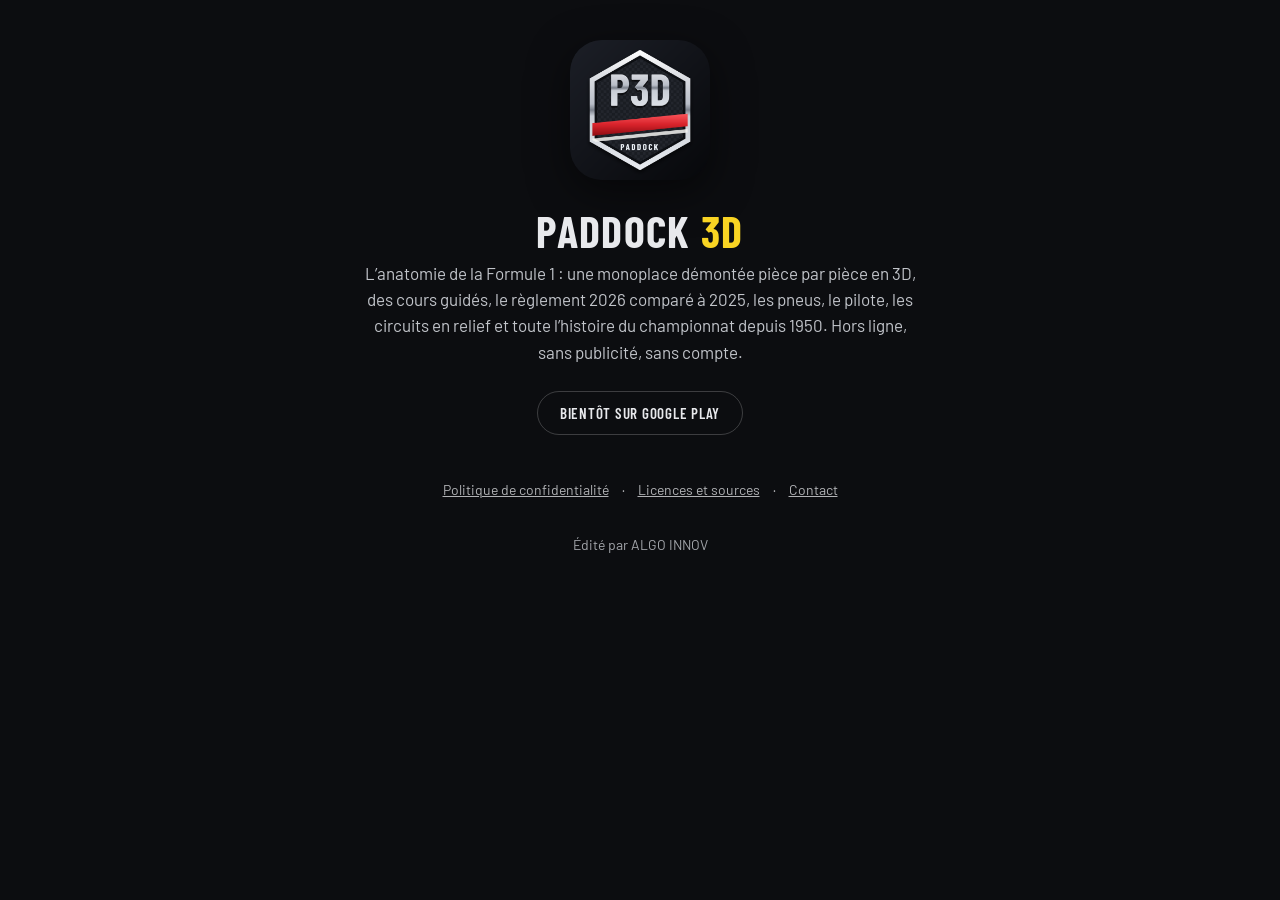
==== index.html @ 7f95295f "Site Paddock 3D : accueil, confidentialité, licences Co-Authored-By: Claude Fable 5.1 <noreply@anthr" ====
<!doctype html>
<html lang="fr">
<head>
<meta charset="utf-8">
<meta name="viewport" content="width=device-width, initial-scale=1">
<title>Paddock 3D · L’anatomie de la Formule 1</title>
<meta name="description" content="Paddock 3D : démonte une Formule 1 pièce par pièce en 3D. Cours, règlement 2026, pneus, pilote, circuits et 75 ans d’histoire, hors ligne et sans publicité. Une application ALGO INNOV.">
<link rel="icon" type="image/png" href="logo/paddock3d-64.png">
<link rel="stylesheet" href="fonts/fonts.css?v=32">
<link rel="stylesheet" href="f1.css?v=32">
<style>main{max-width:760px;margin:0 auto;padding:40px 16px 60px;text-align:center;color:#e8e9ec} img.logo{width:140px;height:140px;border-radius:32px;box-shadow:0 12px 40px rgba(0,0,0,.5)} h1{font:700 44px/1.05 'Barlow Condensed',sans-serif;text-transform:uppercase;margin:22px 0 6px} h1 i{font-style:normal;color:#f9d423} p{font-size:17px;line-height:1.55;opacity:.9;max-width:560px;margin:0 auto} .soon{display:inline-block;margin:26px 0 10px;padding:12px 22px;border-radius:999px;border:1px solid rgba(255,255,255,.2);font:600 15px 'Barlow Condensed',sans-serif;text-transform:uppercase;letter-spacing:.05em} .links{margin-top:34px;font-size:14px;opacity:.75} .links a{color:#e8e9ec;margin:0 10px}</style>
</head>
<body>
<main>
  <img class="logo" src="logo/paddock3d-512.png" alt="Paddock 3D">
  <h1>Paddock <i>3D</i></h1>
  <p>L’anatomie de la Formule 1 : une monoplace démontée pièce par pièce en 3D, des cours guidés, le règlement 2026 comparé à 2025, les pneus, le pilote, les circuits en relief et toute l’histoire du championnat depuis 1950. Hors ligne, sans publicité, sans compte.</p>
  <span class="soon">Bientôt sur Google Play</span>
  <div class="links"><a href="confidentialite.html">Politique de confidentialité</a> · <a href="credits.html">Licences et sources</a> · <a href="mailto:jcf.invest.holding@gmail.com">Contact</a></div>
  <p class="links">Édité par ALGO INNOV</p>
</main>
</body>
</html>
---- fonts/fonts.css ----
/* Barlow et Barlow Condensed (Google Fonts, licence SIL OFL 1.1) : copie locale pour le hors ligne */
@font-face {
  font-family: 'Barlow';
  font-style: normal;
  font-weight: 400;
  font-display: swap;
  src: url(Barlow-400-latin-ext.woff2) format('woff2');
  unicode-range: U+0100-02BA, U+02BD-02C5, U+02C7-02CC, U+02CE-02D7, U+02DD-02FF, U+0304, U+0308, U+0329, U+1D00-1DBF, U+1E00-1E9F, U+1EF2-1EFF, U+2020, U+20A0-20AB, U+20AD-20C4, U+2113, U+2C60-2C7F, U+A720-A7FF;
}
@font-face {
  font-family: 'Barlow';
  font-style: normal;
  font-weight: 400;
  font-display: swap;
  src: url(Barlow-400-latin.woff2) format('woff2');
  unicode-range: U+0000-00FF, U+0131, U+0152-0153, U+02BB-02BC, U+02C6, U+02DA, U+02DC, U+0304, U+0308, U+0329, U+2000-206F, U+20AC, U+2122, U+2191, U+2193, U+2212, U+2215, U+FEFF, U+FFFD;
}
@font-face {
  font-family: 'Barlow';
  font-style: normal;
  font-weight: 500;
  font-display: swap;
  src: url(Barlow-500-latin-ext.woff2) format('woff2');
  unicode-range: U+0100-02BA, U+02BD-02C5, U+02C7-02CC, U+02CE-02D7, U+02DD-02FF, U+0304, U+0308, U+0329, U+1D00-1DBF, U+1E00-1E9F, U+1EF2-1EFF, U+2020, U+20A0-20AB, U+20AD-20C4, U+2113, U+2C60-2C7F, U+A720-A7FF;
}
@font-face {
  font-family: 'Barlow';
  font-style: normal;
  font-weight: 500;
  font-display: swap;
  src: url(Barlow-500-latin.woff2) format('woff2');
  unicode-range: U+0000-00FF, U+0131, U+0152-0153, U+02BB-02BC, U+02C6, U+02DA, U+02DC, U+0304, U+0308, U+0329, U+2000-206F, U+20AC, U+2122, U+2191, U+2193, U+2212, U+2215, U+FEFF, U+FFFD;
}
@font-face {
  font-family: 'Barlow';
  font-style: normal;
  font-weight: 600;
  font-display: swap;
  src: url(Barlow-600-latin-ext.woff2) format('woff2');
  unicode-range: U+0100-02BA, U+02BD-02C5, U+02C7-02CC, U+02CE-02D7, U+02DD-02FF, U+0304, U+0308, U+0329, U+1D00-1DBF, U+1E00-1E9F, U+1EF2-1EFF, U+2020, U+20A0-20AB, U+20AD-20C4, U+2113, U+2C60-2C7F, U+A720-A7FF;
}
@font-face {
  font-family: 'Barlow';
  font-style: normal;
  font-weight: 600;
  font-display: swap;
  src: url(Barlow-600-latin.woff2) format('woff2');
  unicode-range: U+0000-00FF, U+0131, U+0152-0153, U+02BB-02BC, U+02C6, U+02DA, U+02DC, U+0304, U+0308, U+0329, U+2000-206F, U+20AC, U+2122, U+2191, U+2193, U+2212, U+2215, U+FEFF, U+FFFD;
}
@font-face {
  font-family: 'Barlow Condensed';
  font-style: normal;
  font-weight: 500;
  font-display: swap;
  src: url(BarlowCondensed-500-latin-ext.woff2) format('woff2');
  unicode-range: U+0100-02BA, U+02BD-02C5, U+02C7-02CC, U+02CE-02D7, U+02DD-02FF, U+0304, U+0308, U+0329, U+1D00-1DBF, U+1E00-1E9F, U+1EF2-1EFF, U+2020, U+20A0-20AB, U+20AD-20C4, U+2113, U+2C60-2C7F, U+A720-A7FF;
}
@font-face {
  font-family: 'Barlow Condensed';
  font-style: normal;
  font-weight: 500;
  font-display: swap;
  src: url(BarlowCondensed-500-latin.woff2) format('woff2');
  unicode-range: U+0000-00FF, U+0131, U+0152-0153, U+02BB-02BC, U+02C6, U+02DA, U+02DC, U+0304, U+0308, U+0329, U+2000-206F, U+20AC, U+2122, U+2191, U+2193, U+2212, U+2215, U+FEFF, U+FFFD;
}
@font-face {
  font-family: 'Barlow Condensed';
  font-style: normal;
  font-weight: 600;
  font-display: swap;
  src: url(BarlowCondensed-600-latin-ext.woff2) format('woff2');
  unicode-range: U+0100-02BA, U+02BD-02C5, U+02C7-02CC, U+02CE-02D7, U+02DD-02FF, U+0304, U+0308, U+0329, U+1D00-1DBF, U+1E00-1E9F, U+1EF2-1EFF, U+2020, U+20A0-20AB, U+20AD-20C4, U+2113, U+2C60-2C7F, U+A720-A7FF;
}
@font-face {
  font-family: 'Barlow Condensed';
  font-style: normal;
  font-weight: 600;
  font-display: swap;
  src: url(BarlowCondensed-600-latin.woff2) format('woff2');
  unicode-range: U+0000-00FF, U+0131, U+0152-0153, U+02BB-02BC, U+02C6, U+02DA, U+02DC, U+0304, U+0308, U+0329, U+2000-206F, U+20AC, U+2122, U+2191, U+2193, U+2212, U+2215, U+FEFF, U+FFFD;
}
@font-face {
  font-family: 'Barlow Condensed';
  font-style: normal;
  font-weight: 700;
  font-display: swap;
  src: url(BarlowCondensed-700-latin-ext.woff2) format('woff2');
  unicode-range: U+0100-02BA, U+02BD-02C5, U+02C7-02CC, U+02CE-02D7, U+02DD-02FF, U+0304, U+0308, U+0329, U+1D00-1DBF, U+1E00-1E9F, U+1EF2-1EFF, U+2020, U+20A0-20AB, U+20AD-20C4, U+2113, U+2C60-2C7F, U+A720-A7FF;
}
@font-face {
  font-family: 'Barlow Condensed';
  font-style: normal;
  font-weight: 700;
  font-display: swap;
  src: url(BarlowCondensed-700-latin.woff2) format('woff2');
  unicode-range: U+0000-00FF, U+0131, U+0152-0153, U+02BB-02BC, U+02C6, U+02DA, U+02DC, U+0304, U+0308, U+0329, U+2000-206F, U+20AC, U+2122, U+2191, U+2193, U+2212, U+2215, U+FEFF, U+FFFD;
}
---- f1.css ----
/* Feuille partagée des pages « contenu » (pneus, pilote, règles, drapeaux, championnat, circuits). Même thème sombre que la page voiture. */
:root{
  --bg:#0c0d10; --bg2:#121419; --panel:rgba(18,20,24,.88); --fg:#f1f2f4; --fg2:#9aa0ab; --fg3:#d5d8de;
  --line:rgba(255,255,255,.1); --fill:rgba(255,255,255,.08); --fill2:rgba(255,255,255,.14);
  --accent:#d8232b; --amber:#f5a623; --green:#2fbf71; --blue:#3a8dde;
  --display:'Barlow Condensed','Arial Narrow',Impact,sans-serif; --body:'Barlow','Segoe UI',system-ui,sans-serif;
  color-scheme:dark;
}
*{box-sizing:border-box}
[hidden]{display:none !important}
html{-webkit-text-size-adjust:100%}
body{margin:0;background:var(--bg);color:var(--fg);font:15px/1.5 var(--body);-webkit-font-smoothing:antialiased;min-height:100%}
a{color:var(--fg)}
h1,h2,h3{font-family:var(--display);text-transform:uppercase;letter-spacing:.03em;margin:0}
h1{font-size:28px;line-height:1} h1 i{font-style:normal;color:var(--accent)}
h2{font-size:30px;line-height:1.05;text-wrap:balance}
h3{font-size:22px;line-height:1.1}
p{margin:0;color:var(--fg3)}
.eyebrow{font:600 12px var(--display);letter-spacing:.14em;text-transform:uppercase;color:var(--amber)}
.muted{color:var(--fg2)}
button,.btn{font:600 13px var(--display);letter-spacing:.06em;text-transform:uppercase;color:var(--fg);background:var(--fill);border:1px solid var(--line);border-radius:999px;padding:8px 14px;cursor:pointer;white-space:nowrap;text-decoration:none;display:inline-block;transition:background .15s,border-color .15s}
button:hover,.btn:hover{background:var(--fill2)}
button.on,.btn.on{background:linear-gradient(135deg,#e8373f,#b8131b);border-color:transparent;box-shadow:0 4px 14px rgba(216,35,43,.35)}
button.ghost{background:transparent}
/* en-tête et navigation du site */
header.site{position:sticky;top:0;z-index:5;background:linear-gradient(rgba(12,13,16,.98),rgba(12,13,16,.9));backdrop-filter:blur(14px);-webkit-backdrop-filter:blur(14px);border-bottom:1px solid var(--line);padding:10px 16px 10px;padding-top:calc(10px + env(safe-area-inset-top,0px))}
header.site .row{display:flex;align-items:center;gap:16px;flex-wrap:wrap}
header.site .sub{color:var(--fg2);font-size:13px}
header.site .brand{display:flex;align-items:center;gap:10px;text-decoration:none;color:inherit} header.site .brand img{border-radius:7px}
.langsw{margin-left:auto;display:inline-flex;gap:2px;padding:3px;border:1px solid var(--line);border-radius:999px;background:rgba(255,255,255,.04)}
.langsw button{border:0;border-radius:999px;padding:5px 10px;font-size:11px;background:transparent;box-shadow:none} .langsw button.on{background:var(--accent)}
nav.sitenav{display:inline-flex;gap:3px;overflow-x:auto;scrollbar-width:none;margin-top:10px;padding:4px;max-width:100%;background:rgba(255,255,255,.05);border:1px solid var(--line);border-radius:999px}
nav.sitenav::-webkit-scrollbar{display:none}
nav.sitenav a{flex:none;display:inline-flex;align-items:center;gap:7px;font:600 13px var(--display);letter-spacing:.06em;text-transform:uppercase;color:var(--fg2);text-decoration:none;border-radius:999px;padding:7px 13px 7px 10px;transition:background .15s,color .15s}
nav.sitenav a svg{opacity:.9} nav.sitenav a .s{display:none}
nav.sitenav a:hover{background:var(--fill2);color:var(--fg)}
nav.sitenav a.on{background:linear-gradient(135deg,#e8373f,#b8131b);color:#fff;box-shadow:0 4px 14px rgba(216,35,43,.35)}
/* mise en page */
main.page{max-width:1120px;overflow-x:clip;margin:0 auto;padding:22px 16px calc(32px + env(safe-area-inset-bottom,0px));display:flex;flex-direction:column;gap:28px}
section.block{display:flex;flex-direction:column;gap:14px}
section.block.intro{display:grid;grid-template-columns:1.2fr .8fr;gap:18px;align-items:start}
.lead{font-size:17px;color:var(--fg3)}
.grid{display:grid;gap:12px;grid-template-columns:repeat(auto-fit,minmax(230px,1fr))}
.grid.wide{grid-template-columns:repeat(auto-fit,minmax(300px,1fr))}
.card{background:var(--bg2);border:1px solid var(--line);border-radius:14px;padding:14px 16px;display:flex;flex-direction:column;gap:8px;min-width:0}
.card h3{font-size:20px}
.card .tag{align-self:flex-start;font:600 11px var(--display);letter-spacing:.12em;text-transform:uppercase;padding:3px 7px;border-radius:3px;background:var(--fill)}
dl.facts{margin:0;display:grid;grid-template-columns:1fr auto;gap:5px 14px;font-size:14px;border-top:1px solid var(--line);padding-top:8px}
dl.facts dt{color:var(--fg2)} dl.facts dd{margin:0;text-align:right;font-variant-numeric:tabular-nums;font-weight:600}
.why{border-left:3px solid var(--accent);padding-left:10px;font-size:14px;color:var(--fg3)}
.note{border-left:3px solid var(--amber);padding-left:10px;font-size:14px;color:var(--fg3)}
.pill{display:inline-block;padding:2px 8px;border-radius:999px;font:600 12px var(--display);letter-spacing:.06em;text-transform:uppercase;background:var(--fill)}
table.data{width:100%;border-collapse:collapse;font-size:14px;font-variant-numeric:tabular-nums}
table.data th,table.data td{padding:8px 10px;border-bottom:1px solid var(--line);text-align:left;vertical-align:top}
table.data th{font:600 12px var(--display);letter-spacing:.1em;text-transform:uppercase;color:var(--fg2)}
table.data td.num{text-align:right;font-weight:600}
table.data tr.me{background:rgba(216,35,43,.14)}
.tablewrap{overflow-x:auto;-webkit-overflow-scrolling:touch;border:1px solid var(--line);border-radius:14px}
/* panneau explorateur : figure à gauche, fiche à droite (empilés sur mobile) */
.explorer{display:grid;grid-template-columns:minmax(0,1.1fr) minmax(0,.9fr);gap:16px;align-items:start}
.explorer > *{min-width:0}
.grid > *,.sessions > *{min-width:0}
.explorer .figure{background:var(--bg2);border:1px solid var(--line);border-radius:8px;padding:12px;min-height:320px;position:relative}
.explorer .figure svg{width:100%;height:auto;display:block}
.hot{cursor:pointer}
.hot circle{fill:rgba(12,13,16,.8);stroke:rgba(255,255,255,.7);stroke-width:1.5;transition:fill .15s,stroke .15s}
.hot text{fill:#fff;font:600 11px var(--display);text-anchor:middle;dominant-baseline:central;pointer-events:none}
.hot:hover circle{stroke:var(--amber)}
.hot.on circle{fill:var(--accent);stroke:var(--accent)}
.fiche{background:var(--panel);border:1px solid var(--line);border-radius:14px;padding:16px 18px;display:flex;flex-direction:column;gap:10px;position:sticky;top:112px}
.fiche h3{font-size:26px}
.fiche .nav{display:flex;justify-content:space-between;align-items:center;gap:8px;border-top:1px solid var(--line);padding-top:10px;margin-top:4px}
.fiche .pos{font:600 13px var(--display);letter-spacing:.08em;color:var(--fg2)}
.chips{display:flex;gap:6px;overflow-x:auto;padding-bottom:4px;scrollbar-width:thin}
.chips button{flex:none;padding:6px 11px;font-size:12px;background:rgba(255,255,255,.06)}
.chips button i{font-style:normal;color:var(--amber);margin-right:5px}
.chips button.on i{color:#fff}
.hero{background:linear-gradient(135deg,rgba(216,35,43,.25),rgba(18,20,24,.6)),var(--bg2);border:1px solid rgba(216,35,43,.4);border-radius:16px;padding:18px 20px;display:flex;flex-direction:column;gap:10px}
.hero h2{font-size:34px}
.countdown{font:700 28px var(--display);letter-spacing:.04em;font-variant-numeric:tabular-nums}
.sessions{display:grid;gap:8px;grid-template-columns:repeat(auto-fit,minmax(170px,1fr))}
.session{background:rgba(12,13,16,.6);border:1px solid var(--line);border-radius:6px;padding:10px 12px;display:flex;flex-direction:column;gap:2px}
.session b{font:600 13px var(--display);letter-spacing:.1em;text-transform:uppercase;color:var(--amber)}
.session.past{opacity:.55}
.session.live{border-color:var(--green);box-shadow:0 0 0 1px var(--green) inset}
.session .t{font:700 20px var(--display);font-variant-numeric:tabular-nums}
.session small{color:var(--fg2)}
.teambar{display:inline-block;width:4px;height:18px;border-radius:2px;vertical-align:middle;margin-right:8px}
footer.site{color:var(--fg2);font-size:12px;text-align:center;padding:8px 16px 20px}
footer.site a{color:var(--fg3)}
@media (max-width:760px){
  h1{font-size:22px} h2{font-size:24px} .hero h2{font-size:28px}
  section.block.intro{grid-template-columns:minmax(0,1fr)}
  .explorer{grid-template-columns:minmax(0,1fr)}
  .fiche{position:static}
  main.page{padding:16px 12px calc(24px + env(safe-area-inset-bottom,0px));gap:22px}
  header.site{padding-left:12px;padding-right:12px;backdrop-filter:none;-webkit-backdrop-filter:none;background:rgba(12,13,16,.97)} /* pas de flou : il ancrerait la barre fixe à l'en-tête */
  /* barre de navigation en bas de l'écran, façon application */
  nav.sitenav{position:fixed;left:8px;right:8px;bottom:calc(8px + env(safe-area-inset-bottom,0px));z-index:6;margin:0;padding:5px;justify-content:flex-start;background:rgba(14,15,19,.86);backdrop-filter:blur(16px);-webkit-backdrop-filter:blur(16px);border-radius:22px;box-shadow:0 10px 30px rgba(0,0,0,.45);display:flex}
  nav.sitenav a{flex:1 1 0;flex-direction:column;gap:3px;padding:7px 2px 6px;font-size:9px;letter-spacing:.02em;border-radius:14px;min-width:0;justify-content:center;white-space:nowrap;overflow:hidden;text-overflow:ellipsis}
  nav.sitenav a svg{width:15px;height:15px}
  nav.sitenav a .l{display:none} nav.sitenav a .s{display:inline}
  main.page{padding-bottom:calc(84px + env(safe-area-inset-bottom,0px))} footer.site{padding-bottom:calc(84px + env(safe-area-inset-bottom,0px))}
  table.data th,table.data td{padding:7px 8px;font-size:13px}
}

/* barre d'état des téléphones (quand la WebView dessine bord à bord) */
header.site{padding-top:env(safe-area-inset-top,0px)}
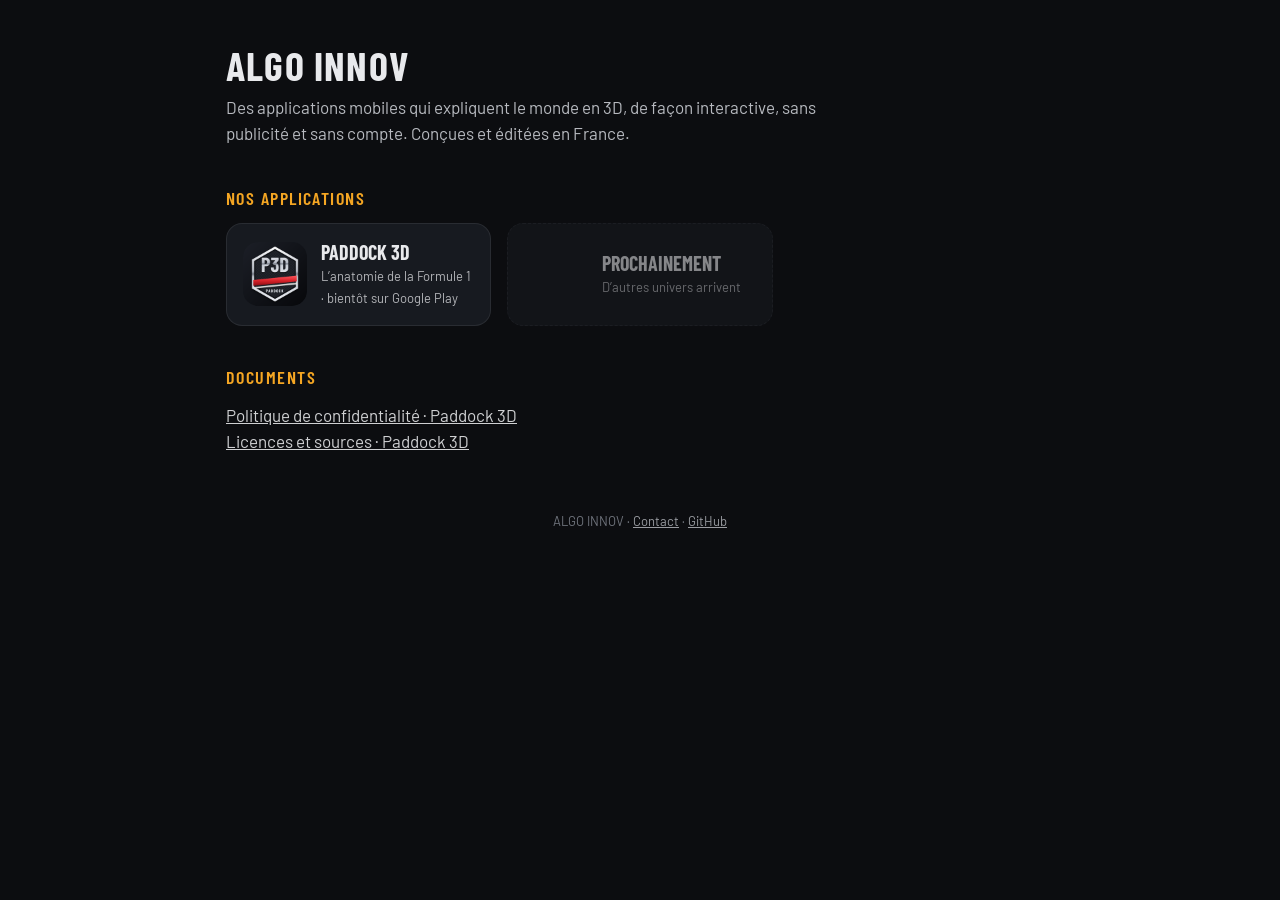
==== commit 6166622a: "Portail ALGO INNOV + pages Paddock 3D sous /paddock3d/ (anciennes adresses redirigées) Co-Authored-B" ====
--- a/index.html
+++ b/index.html
@@ -3,21 +3,25 @@
 <head>
 <meta charset="utf-8">
 <meta name="viewport" content="width=device-width, initial-scale=1">
-<title>Paddock 3D · L’anatomie de la Formule 1</title>
-<meta name="description" content="Paddock 3D : démonte une Formule 1 pièce par pièce en 3D. Cours, règlement 2026, pneus, pilote, circuits et 75 ans d’histoire, hors ligne et sans publicité. Une application ALGO INNOV.">
+<title>ALGO INNOV · Applications</title>
+<meta name="description" content="ALGO INNOV conçoit des applications mobiles pédagogiques et interactives. Première application : Paddock 3D, l’anatomie de la Formule 1.">
 <link rel="icon" type="image/png" href="logo/paddock3d-64.png">
 <link rel="stylesheet" href="fonts/fonts.css?v=32">
 <link rel="stylesheet" href="f1.css?v=32">
-<style>main{max-width:760px;margin:0 auto;padding:40px 16px 60px;text-align:center;color:#e8e9ec} img.logo{width:140px;height:140px;border-radius:32px;box-shadow:0 12px 40px rgba(0,0,0,.5)} h1{font:700 44px/1.05 'Barlow Condensed',sans-serif;text-transform:uppercase;margin:22px 0 6px} h1 i{font-style:normal;color:#f9d423} p{font-size:17px;line-height:1.55;opacity:.9;max-width:560px;margin:0 auto} .soon{display:inline-block;margin:26px 0 10px;padding:12px 22px;border-radius:999px;border:1px solid rgba(255,255,255,.2);font:600 15px 'Barlow Condensed',sans-serif;text-transform:uppercase;letter-spacing:.05em} .links{margin-top:34px;font-size:14px;opacity:.75} .links a{color:#e8e9ec;margin:0 10px}</style>
+<style>main{max-width:860px;margin:0 auto;padding:44px 16px 60px;color:#e8e9ec} h1{font:700 40px/1.05 'Barlow Condensed',sans-serif;text-transform:uppercase;letter-spacing:.03em;margin:0 0 8px} .lead{font-size:17px;line-height:1.55;opacity:.85;max-width:620px} h2{font:600 18px 'Barlow Condensed',sans-serif;text-transform:uppercase;letter-spacing:.08em;color:#f5a623;margin:40px 0 14px} .apps{display:grid;grid-template-columns:repeat(auto-fill,minmax(260px,1fr));gap:16px} .app{display:flex;gap:14px;align-items:center;padding:16px;border-radius:16px;background:#171a20;border:1px solid rgba(255,255,255,.08);color:inherit;text-decoration:none} .app img{width:64px;height:64px;border-radius:15px;flex:none} .app b{font:700 20px 'Barlow Condensed',sans-serif;text-transform:uppercase;display:block} .app span{font-size:13px;opacity:.75} .app.soon{opacity:.55;border-style:dashed} footer.site{margin-top:50px;font-size:13px;opacity:.7}</style>
 </head>
 <body>
 <main>
-  <img class="logo" src="logo/paddock3d-512.png" alt="Paddock 3D">
-  <h1>Paddock <i>3D</i></h1>
-  <p>L’anatomie de la Formule 1 : une monoplace démontée pièce par pièce en 3D, des cours guidés, le règlement 2026 comparé à 2025, les pneus, le pilote, les circuits en relief et toute l’histoire du championnat depuis 1950. Hors ligne, sans publicité, sans compte.</p>
-  <span class="soon">Bientôt sur Google Play</span>
-  <div class="links"><a href="confidentialite.html">Politique de confidentialité</a> · <a href="credits.html">Licences et sources</a> · <a href="mailto:jcf.invest.holding@gmail.com">Contact</a></div>
-  <p class="links">Édité par ALGO INNOV</p>
+  <h1>ALGO INNOV</h1>
+  <p class="lead">Des applications mobiles qui expliquent le monde en 3D, de façon interactive, sans publicité et sans compte. Conçues et éditées en France.</p>
+  <h2>Nos applications</h2>
+  <div class="apps">
+    <a class="app" href="paddock3d/"><img src="logo/paddock3d-192.png" alt=""><div><b>Paddock 3D</b><span>L’anatomie de la Formule 1 · bientôt sur Google Play</span></div></a>
+    <div class="app soon"><img src="logo/paddock3d-64.png" alt="" style="visibility:hidden"><div><b>Prochainement</b><span>D’autres univers arrivent</span></div></div>
+  </div>
+  <h2>Documents</h2>
+  <p class="lead"><a href="paddock3d/confidentialite.html">Politique de confidentialité · Paddock 3D</a><br><a href="paddock3d/licences.html">Licences et sources · Paddock 3D</a></p>
+  <footer class="site">ALGO INNOV · <a href="mailto:jcf.invest.holding@gmail.com">Contact</a> · <a href="https://github.com/Algo-Innov">GitHub</a></footer>
 </main>
 </body>
 </html>
